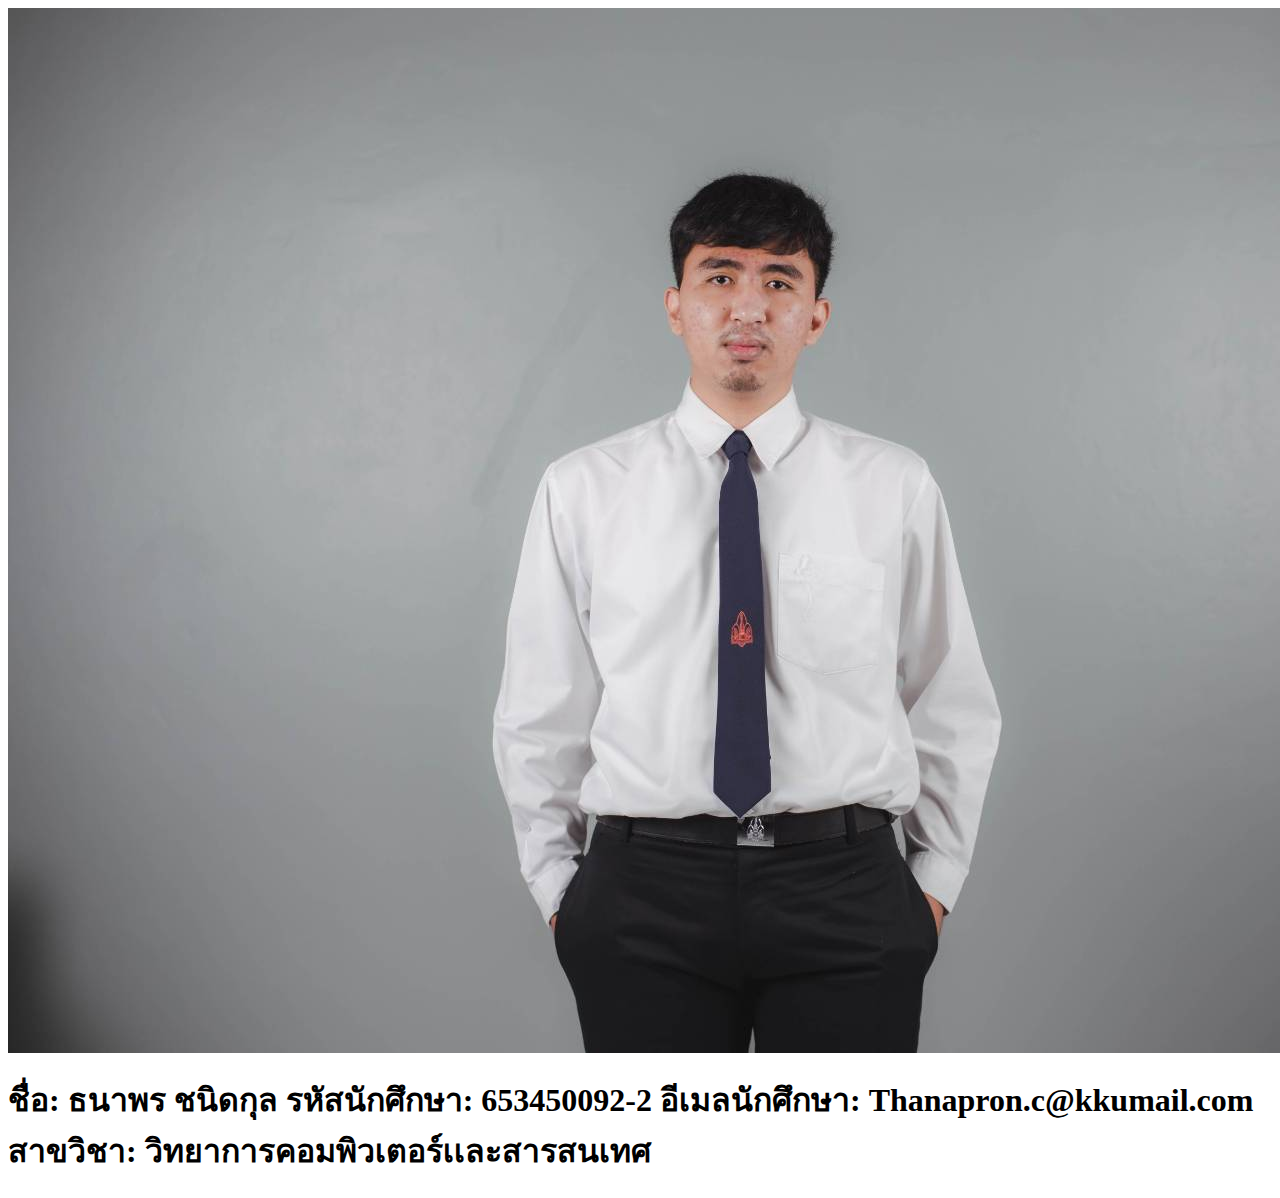
==== index.html @ 9721593a "imgg" ====
<html lang="en">
<head>
    <meta charset="UTF-8">
    <meta name="viewport" content="width=device-width, initial-scale=1.0">
    <title>Student Profile</title>
    <link rel="style" href="style.html">
</head>
<body>
    <header>
        <h1>
            <img src="imgg/8888.jpg">
            <h1>ชื่อ: ธนาพร ชนิดกุล 
                รหัสนักศึกษา: 653450092-2
                อีเมลนักศึกษา: Thanapron.c@kkumail.com
                สาขวิชา: วิทยาการคอมพิวเตอร์เเละสารสนเทศ
            </h1>
        </h1>
    </header>
    
</body>
</html>
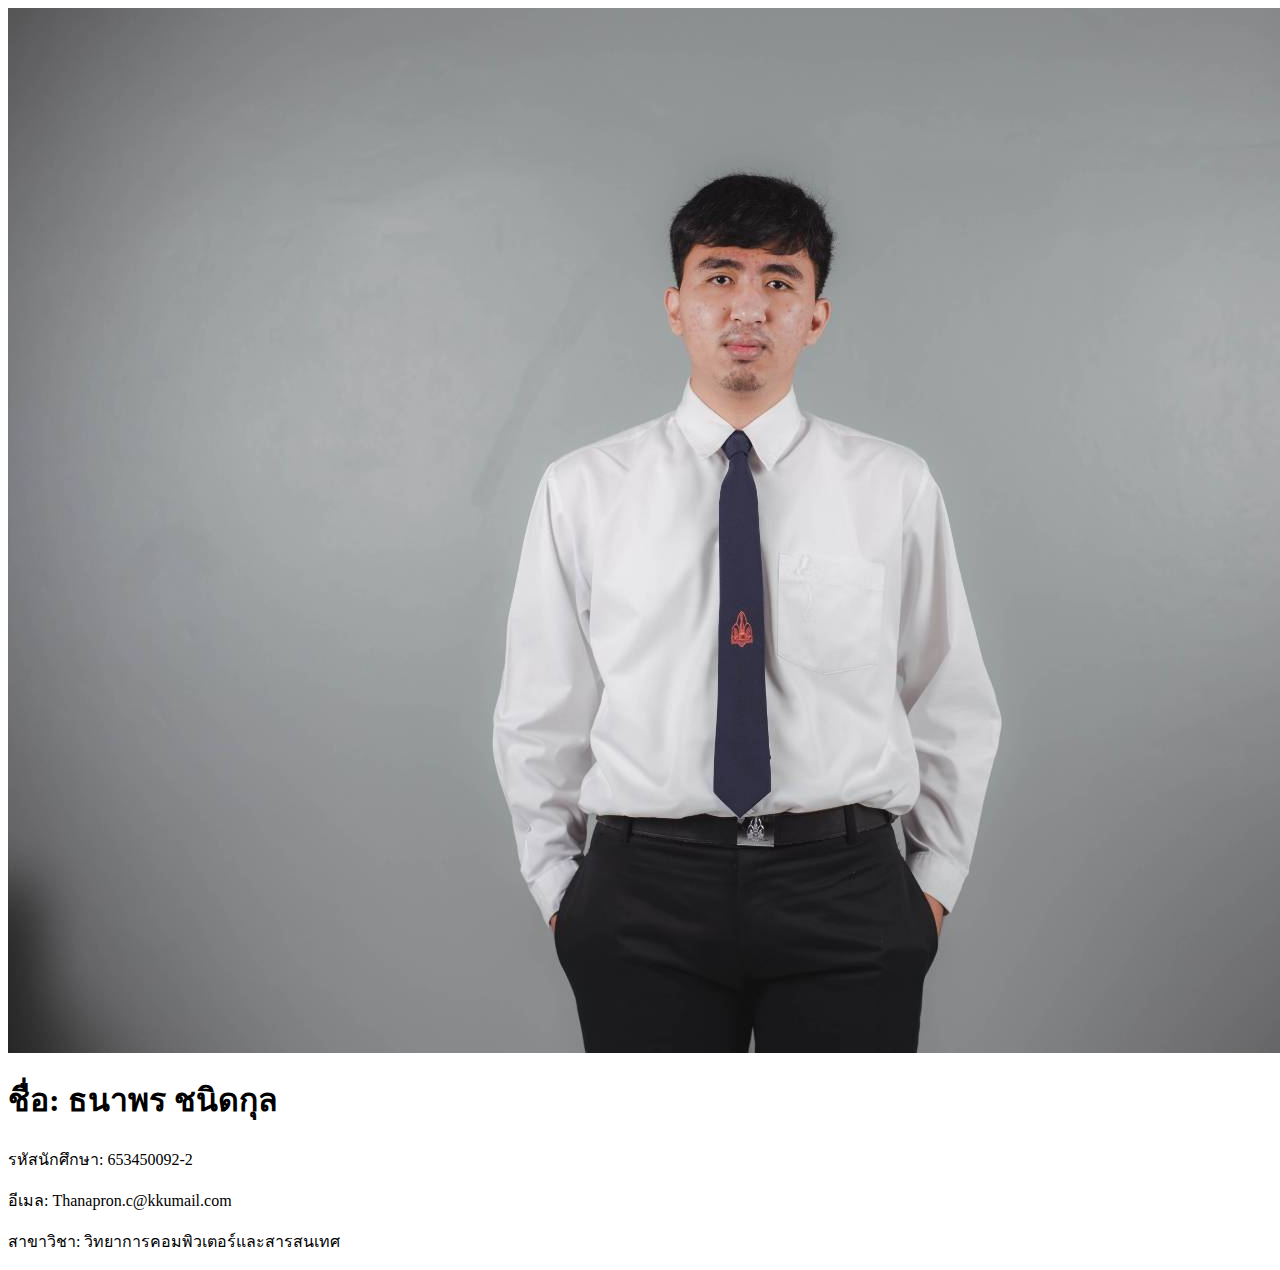
==== commit 2edc99eb: "imgg" ====
--- a/index.html
+++ b/index.html
@@ -2,19 +2,20 @@
 <head>
     <meta charset="UTF-8">
     <meta name="viewport" content="width=device-width, initial-scale=1.0">
-    <title>Student Profile</title>
-    <link rel="style" href="style.html">
+    <title>โปรไฟล์นักศึกษา</title>
+    <link rel="style" href="style.css">
 </head>
 <body>
     <header>
-        <h1>
+        <div class="container">
             <img src="imgg/8888.jpg">
-            <h1>ชื่อ: ธนาพร ชนิดกุล 
-                รหัสนักศึกษา: 653450092-2
-                อีเมลนักศึกษา: Thanapron.c@kkumail.com
-                สาขวิชา: วิทยาการคอมพิวเตอร์เเละสารสนเทศ
-            </h1>
-        </h1>
+            <div class="profile-info">
+                <h1>ชื่อ: ธนาพร ชนิดกุล</h1>
+                <p>รหัสนักศึกษา: 653450092-2</p>
+                <p>อีเมล: Thanapron.c@kkumail.com</p>
+                <p>สาขาวิชา: วิทยาการคอมพิวเตอร์และสารสนเทศ</p>
+            </div>
+        </div>
     </header>
     
 </body>
--- a/style.css
+++ b/style.css
@@ -0,0 +1,51 @@
+
+* {
+    margin: 0;
+    padding: 0;
+    box-sizing: border-box;
+}
+
+/* Global styles */
+body {
+    font-family: 'Segoe UI', Tahoma, Geneva, Verdana, sans-serif;
+    background-color: #f0f0f0;
+    line-height: 1.6;
+}
+
+.container {
+    max-width: 800px;
+    margin: 0 auto;
+    padding: 20px;
+}
+
+header {
+    background-color: #007bff;
+    color: #fff;
+    text-align: center;
+    padding: 40px 0;
+}
+
+.profile-image {
+    width: 50px;
+    height: 50px;
+    border-radius: 50%;
+    object-fit: cover;
+    border: 4px solid #fff;
+    box-shadow: 0 0 10px rgba(0, 0, 0, 0.1);
+}
+
+.profile-info {
+    margin-top: 20px;
+}
+
+.profile-info h1 {
+    font-size: 24px;
+    margin-bottom: 10px;
+}
+
+.profile-info p {
+    font-size: 16px;
+    margin-bottom: 8px;
+}
+
+
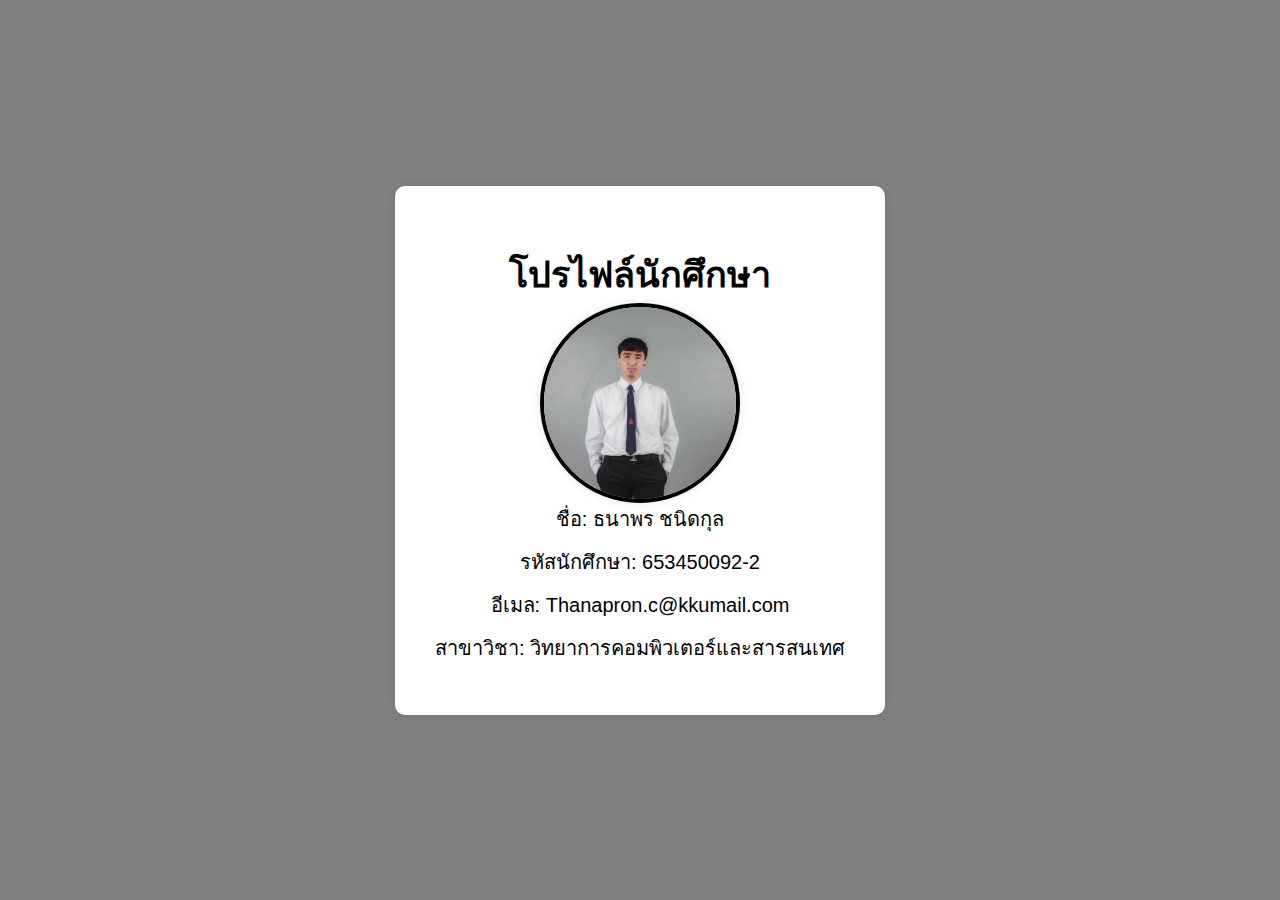
==== commit 27d4a81e: "index" ====
--- a/index.html
+++ b/index.html
@@ -1,22 +1,79 @@
-<html lang="en">
-<head>
-    <meta charset="UTF-8">
-    <meta name="viewport" content="width=device-width, initial-scale=1.0">
-    <title>โปรไฟล์นักศึกษา</title>
-    <link rel="style" href="style.css">
-</head>
+<style>
+  /* Reset CSS */
+* {
+    margin: 0;
+    padding: 0;
+    box-sizing: border-box;
+}
+
+
+body {
+    font-family: 'Segoe UI', Tahoma, Geneva, Verdana, sans-serif;
+    background-color: grey; 
+    display: flex;
+    justify-content: center;
+    align-items: center;
+    height: 100vh;
+}
+
+.container {
+    max-width: 600px;
+    width: 100%;
+    background-color: #fff;
+    border-radius: 10px;
+    box-shadow: 0 0 10px rgba(0, 0, 0, 0.1);
+    padding: 40px;
+}
+
+.profile-picture1 {
+    display: block;
+    margin: 0 auto;
+    width: 200px;
+    height: 200px;
+    border-radius: 50%;
+    object-fit: cover;
+    border: 4px solid black;
+    box-shadow: 0 0 10px rgba(0, 0, 0, 0.1); /* เงา */
+}
+
+h1 {
+    text-align: center;
+    font-size: 36px; 
+    margin-top: 20px; 
+}
+
+p {
+    text-align: center;
+    font-size: 20px; 
+    margin-bottom: 11px;
+}
+
+input {
+    display: block;
+    margin: 0 auto;
+    width: 50%; 
+    height: 40px;
+    font-size: 18px;
+    border-radius: 20px; 
+    border: 1px solid #ccc; 
+    padding: 8px; 
+    box-sizing: border-box;
+}
+
+</style>
 <body>
     <header>
         <div class="container">
-            <img src="imgg/8888.jpg">
+            <h1>โปรไฟล์นักศึกษา</h1>
+            <img src="imgg/8888.jpg" alt="Profile Picture" class="profile-picture1">
             <div class="profile-info">
-                <h1>ชื่อ: ธนาพร ชนิดกุล</h1>
+                <p>ชื่อ: ธนาพร ชนิดกุล</p>
                 <p>รหัสนักศึกษา: 653450092-2</p>
                 <p>อีเมล: Thanapron.c@kkumail.com</p>
                 <p>สาขาวิชา: วิทยาการคอมพิวเตอร์และสารสนเทศ</p>
             </div>
         </div>
     </header>
-    
+
 </body>
-</html>+</html>
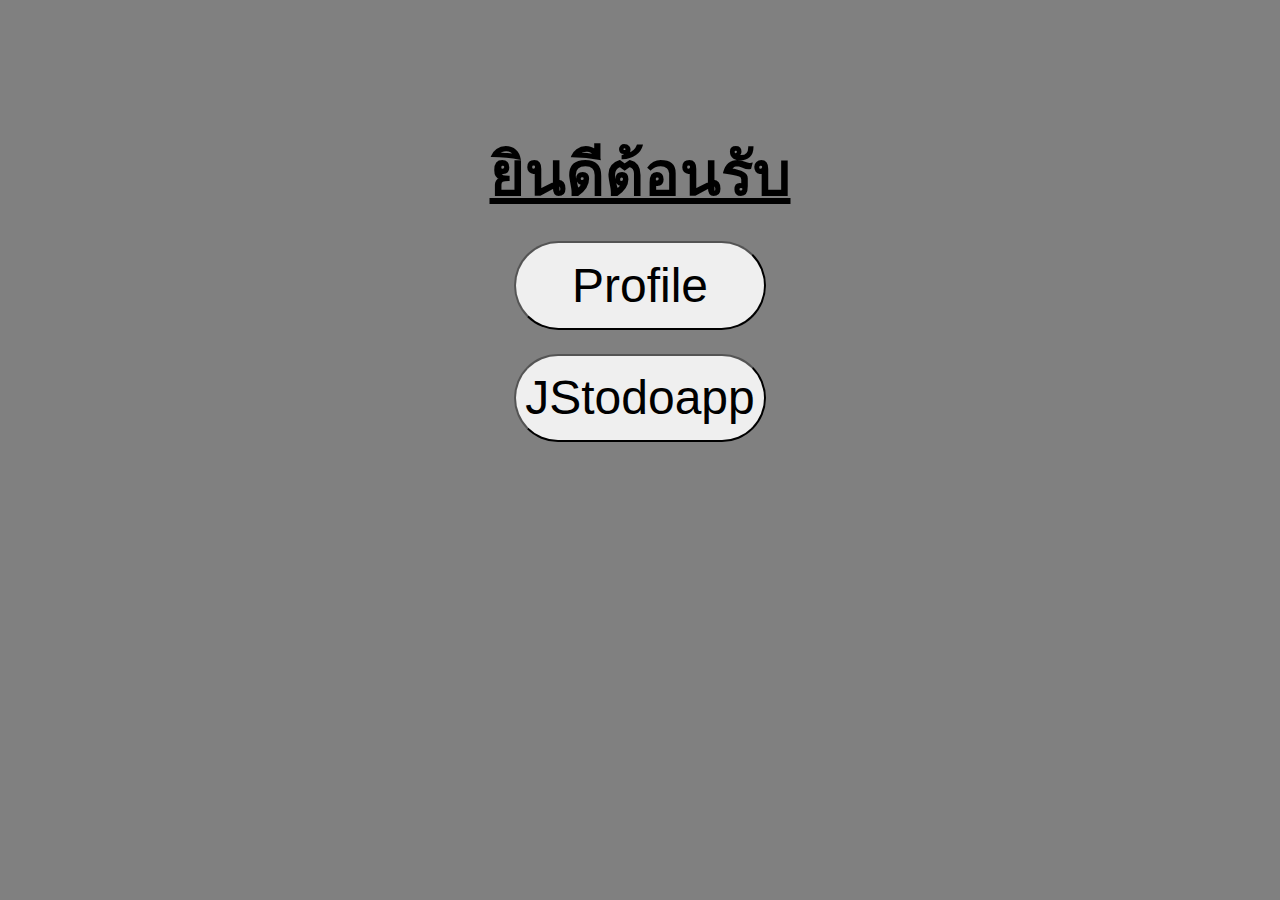
==== commit 3aa2cd68: "index" ====
--- a/index.html
+++ b/index.html
@@ -1,79 +1,40 @@
 <style>
-  /* Reset CSS */
-* {
-    margin: 0;
-    padding: 0;
-    box-sizing: border-box;
-}
-
-
-body {
-    font-family: 'Segoe UI', Tahoma, Geneva, Verdana, sans-serif;
-    background-color: grey; 
-    display: flex;
-    justify-content: center;
-    align-items: center;
-    height: 100vh;
-}
-
-.container {
-    max-width: 600px;
-    width: 100%;
-    background-color: #fff;
-    border-radius: 10px;
-    box-shadow: 0 0 10px rgba(0, 0, 0, 0.1);
-    padding: 40px;
-}
-
-.profile-picture1 {
-    display: block;
-    margin: 0 auto;
-    width: 200px;
-    height: 200px;
-    border-radius: 50%;
-    object-fit: cover;
-    border: 4px solid black;
-    box-shadow: 0 0 10px rgba(0, 0, 0, 0.1); /* เงา */
-}
-
-h1 {
-    text-align: center;
-    font-size: 36px; 
-    margin-top: 20px; 
-}
-
-p {
-    text-align: center;
-    font-size: 20px; 
-    margin-bottom: 11px;
-}
-
-input {
-    display: block;
-    margin: 0 auto;
-    width: 50%; 
-    height: 40px;
-    font-size: 18px;
-    border-radius: 20px; 
-    border: 1px solid #ccc; 
-    padding: 8px; 
-    box-sizing: border-box;
-}
-
+    body {
+        background-color: gray;
+    }
+    ins { 
+        text-align: center;
+        font-size: 60px;
+        position: static;
+        margin-top: 10%;
+        position: relative;
+        color: black;
+    }
+    h1 {
+        text-align: center;
+        font-size: 20px;
+        position: static;
+        margin-top: 10%;
+        position: relative;
+    }
+    h2 {
+        text-align: center;
+        position: relative;
+    }
+    input { width: 20%; height: 10%; font-size: 200%; border-radius: 50px;}
 </style>
 <body>
-    <header>
-        <div class="container">
-            <h1>โปรไฟล์นักศึกษา</h1>
-            <img src="imgg/8888.jpg" alt="Profile Picture" class="profile-picture1">
-            <div class="profile-info">
-                <p>ชื่อ: ธนาพร ชนิดกุล</p>
-                <p>รหัสนักศึกษา: 653450092-2</p>
-                <p>อีเมล: Thanapron.c@kkumail.com</p>
-                <p>สาขาวิชา: วิทยาการคอมพิวเตอร์และสารสนเทศ</p>
-            </div>
-        </div>
-    </header>
 
+    <h1>
+        <ins>ยินดีต้อนรับ</ins>
+        <h2>
+            <form action="Profile.html">
+                <input type="submit" value="Profile">
+            </form>
+            <form action="JStodoapp.html">
+                <input type="submit" value="JStodoapp">
+            </form>
+        </h2>
+    </h1>
 </body>
-</html>
+
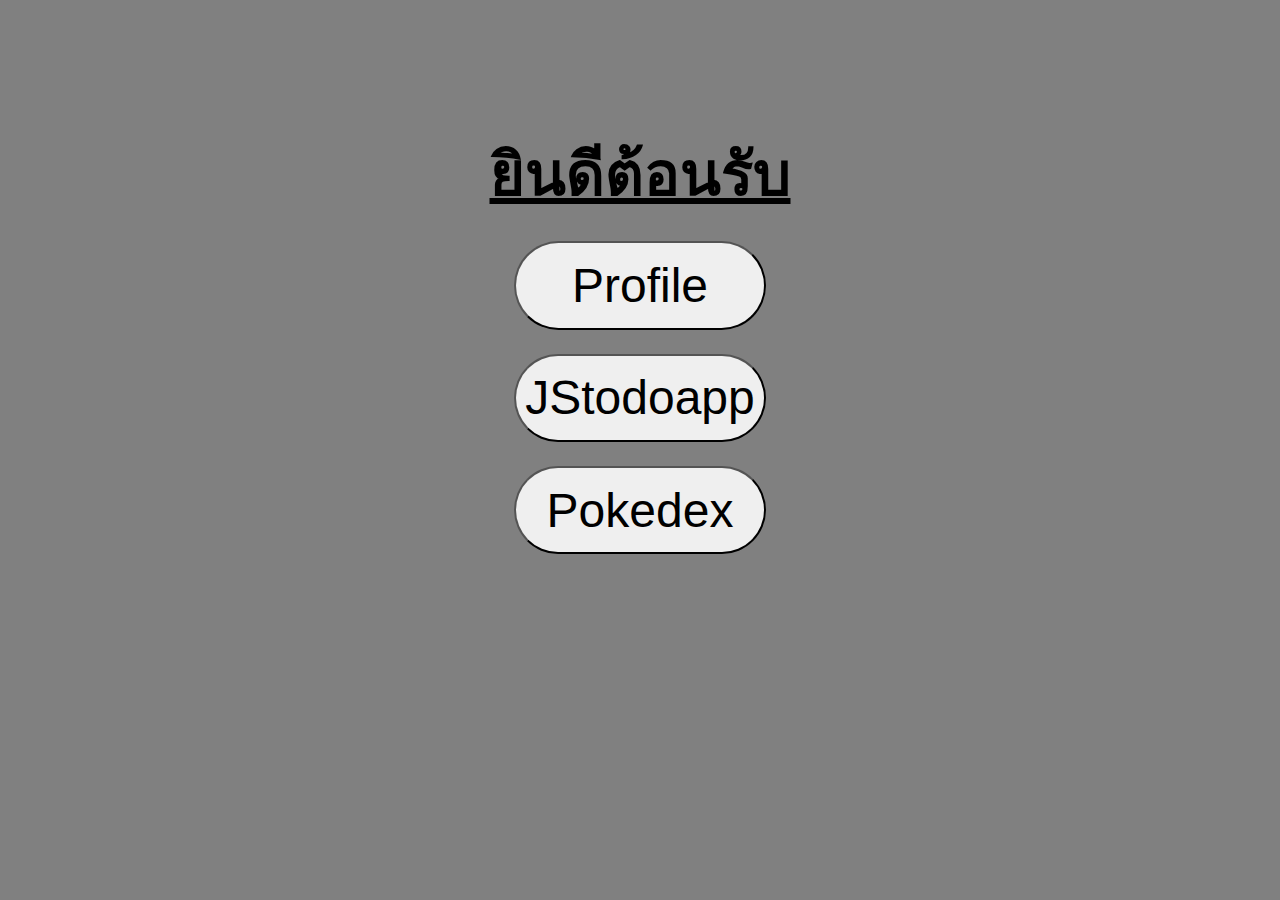
==== commit cb4efd1f: "110011" ====
--- a/index.html
+++ b/index.html
@@ -34,6 +34,9 @@
             <form action="JStodoapp.html">
                 <input type="submit" value="JStodoapp">
             </form>
+            <form action="Pokedex.html">
+                <input type="submit" value="Pokedex">
+            </form>
         </h2>
     </h1>
 </body>
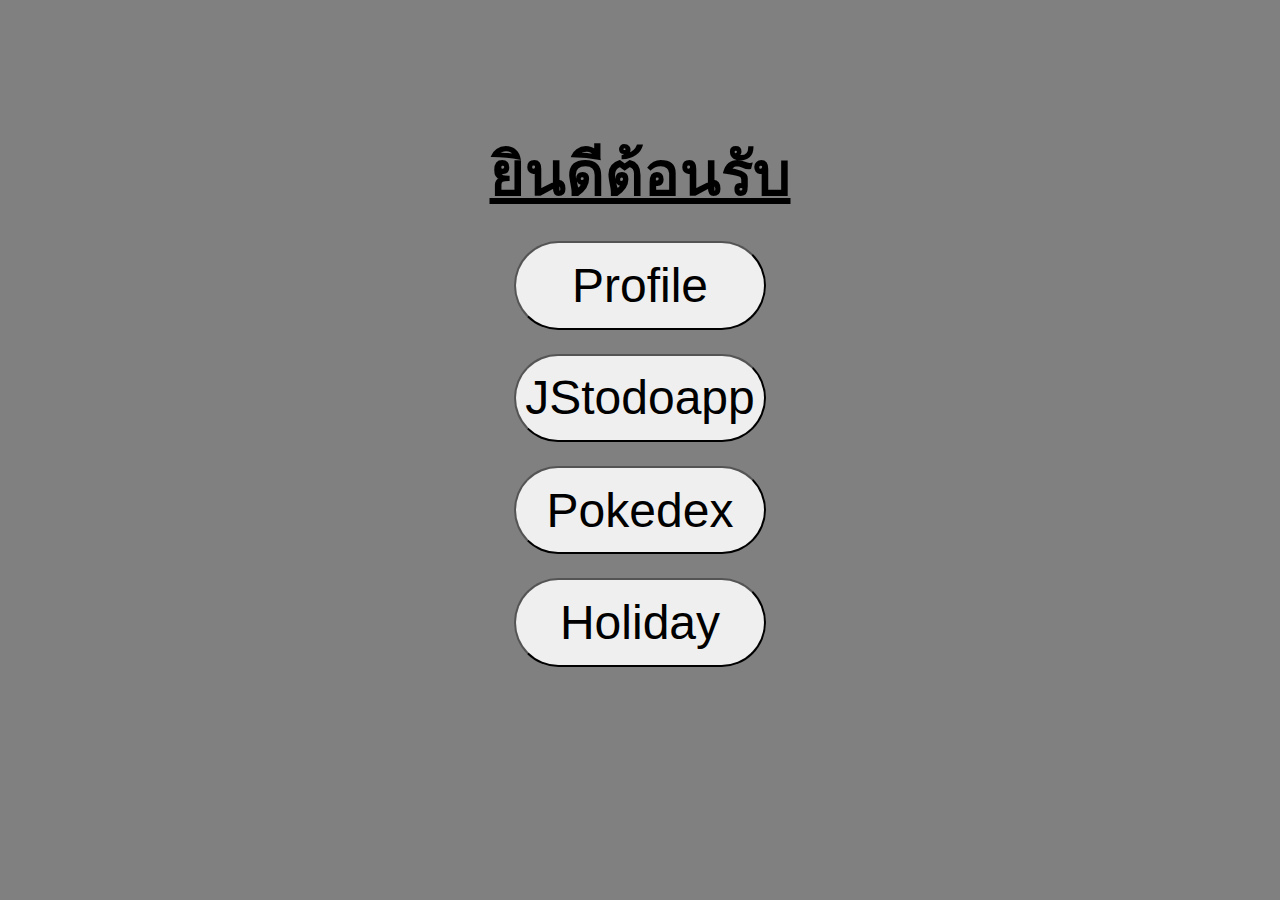
==== commit dd48024f: "11011" ====
--- a/index.html
+++ b/index.html
@@ -37,6 +37,9 @@
             <form action="Pokedex.html">
                 <input type="submit" value="Pokedex">
             </form>
+            <form action="Holiday.html">
+                <input type="submit" value="Holiday">
+            </form>
         </h2>
     </h1>
 </body>
